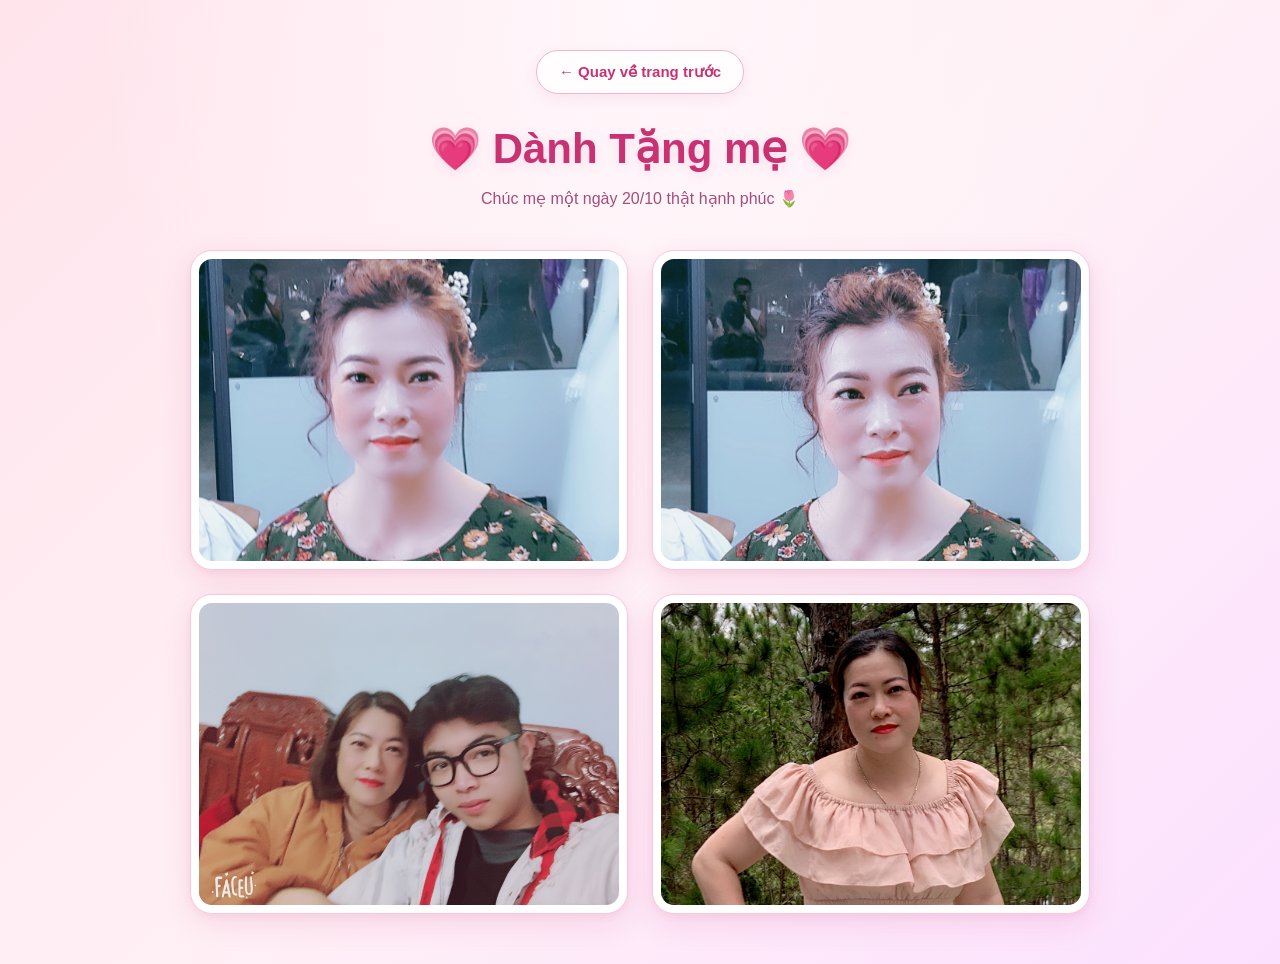
==== grallery.html @ 90fd1d10 "first commit" ====
<!doctype html>
<html lang="vi">
  <head>
    <meta charset="UTF-8" />
    <meta name="viewport" content="width=device-width, initial-scale=1.0" />

    <title>Món quà 20/10 💗</title>

    <style>
      * {
        margin: 0;
        padding: 0;
        box-sizing: border-box;
      }

      body {
        min-height: 100vh;
        padding: 50px 24px;
        font-family: "Segoe UI", sans-serif;
        background:
          radial-gradient(ellipse at top, #fff7fb, transparent 60%),
          linear-gradient(135deg, #ffe4ec, #fff0f5, #fce1ff);
      }

      /* Tiêu đề */
      h1 {
        text-align: center;
        color: #c83272;
        font-size: clamp(28px, 4vw, 42px);
        margin-bottom: 12px;
        text-shadow: 0 3px 12px #e879a933;
      }

      .subtitle {
        text-align: center;
        color: #a64d79;
        font-size: 16px;
        line-height: 1.7;
        margin-bottom: 38px;
      }

      /* Bố cục cố định 2 cột, 2 hàng */
      .gallery {
        width: 100%;
        max-width: 900px;
        margin: 0 auto;
        display: grid;
        grid-template-columns: repeat(2, minmax(0, 1fr));
        gap: 24px;
      }

      /* Khung ảnh */
      .gallery img {
        display: block;
        width: 100%;
        height: 320px;
        object-fit: cover;

        padding: 8px;
        background: white;
        border: 1px solid #f8c9dc;
        border-radius: 22px;

        box-shadow:
          0 10px 30px #c8327220,
          0 3px 8px #c8327212;

        transition:
          transform 0.35s ease,
          box-shadow 0.35s ease;

        animation: fadeIn 0.8s ease both;
      }

      /* Tạo thời gian xuất hiện lần lượt */
      .gallery img:nth-child(1) {
        animation-delay: 0.1s;
      }

      .gallery img:nth-child(2) {
        animation-delay: 0.25s;
      }

      .gallery img:nth-child(3) {
        animation-delay: 0.4s;
      }

      .gallery img:nth-child(4) {
        animation-delay: 0.55s;
      }

      /* Hiệu ứng rê chuột */
      .gallery img:hover {
        transform: translateY(-7px) scale(1.025);
        box-shadow: 0 18px 40px #c8327238;
      }

      /* Hiệu ứng xuất hiện */
      @keyframes fadeIn {
        from {
          opacity: 0;
          transform: translateY(25px);
        }

        to {
          opacity: 1;
          transform: translateY(0);
        }
      }

      /* Điện thoại */
      @media (max-width: 600px) {
        body {
          padding: 32px 16px;
        }

        .subtitle {
          margin-bottom: 25px;
          font-size: 14px;
        }

        .gallery {
          grid-template-columns: 1fr;
          gap: 20px;
          max-width: 420px;
        }

        .gallery img {
          height: auto;
          aspect-ratio: 4 / 3;
          border-radius: 18px;
          padding: 6px;
        }

        .gallery img:hover {
          transform: translateY(-3px);
        }
      }

      /* Giảm chuyển động nếu người dùng yêu cầu */
      @media (prefers-reduced-motion: reduce) {
        .gallery img {
          animation: none;
          transition: none;
        }
      }

      /* Nút quay về */
      .back-button {
        display: block;
        margin: 0 auto 30px;
        padding: 12px 22px;

        border: 1px solid #f3b5ce;
        border-radius: 30px;

        background: rgba(255, 255, 255, 0.85);
        color: #c83272;

        font-size: 15px;
        font-weight: 600;
        font-family: inherit;

        cursor: pointer;
        box-shadow: 0 5px 15px #c8327215;

        transition: all 0.3s ease;
      }

      .back-button:hover {
        background: #d94d88;
        color: white;
        transform: translateX(-4px);
        box-shadow: 0 8px 20px #c8327230;
      }

      .back-button:active {
        transform: scale(0.97);
      }
    </style>
  </head>

  <body>
    <button class="back-button" onclick="window.location.href = 'index.html'">
      ← Quay về trang trước
    </button>
    <h1>💗 Dành Tặng mẹ 💗</h1>

    <p class="subtitle">Chúc mẹ một ngày 20/10 thật hạnh phúc 🌷</p>

    <div class="gallery">
      <img src="./img/beauty_20200116191005.jpg" alt="Ảnh kỷ niệm 2" />
      <img src="./img/beauty_20200116191012.jpg" alt="Ảnh kỷ niệm 3" />
      <img src="./img/faceu_1643648922741.JPEG" alt="Ảnh kỷ niệm 3" />
      <img src="./img/faceu_1656305009359.JPEG" alt="Ảnh kỷ niệm 3" />
    </div>
  </body>
</html>
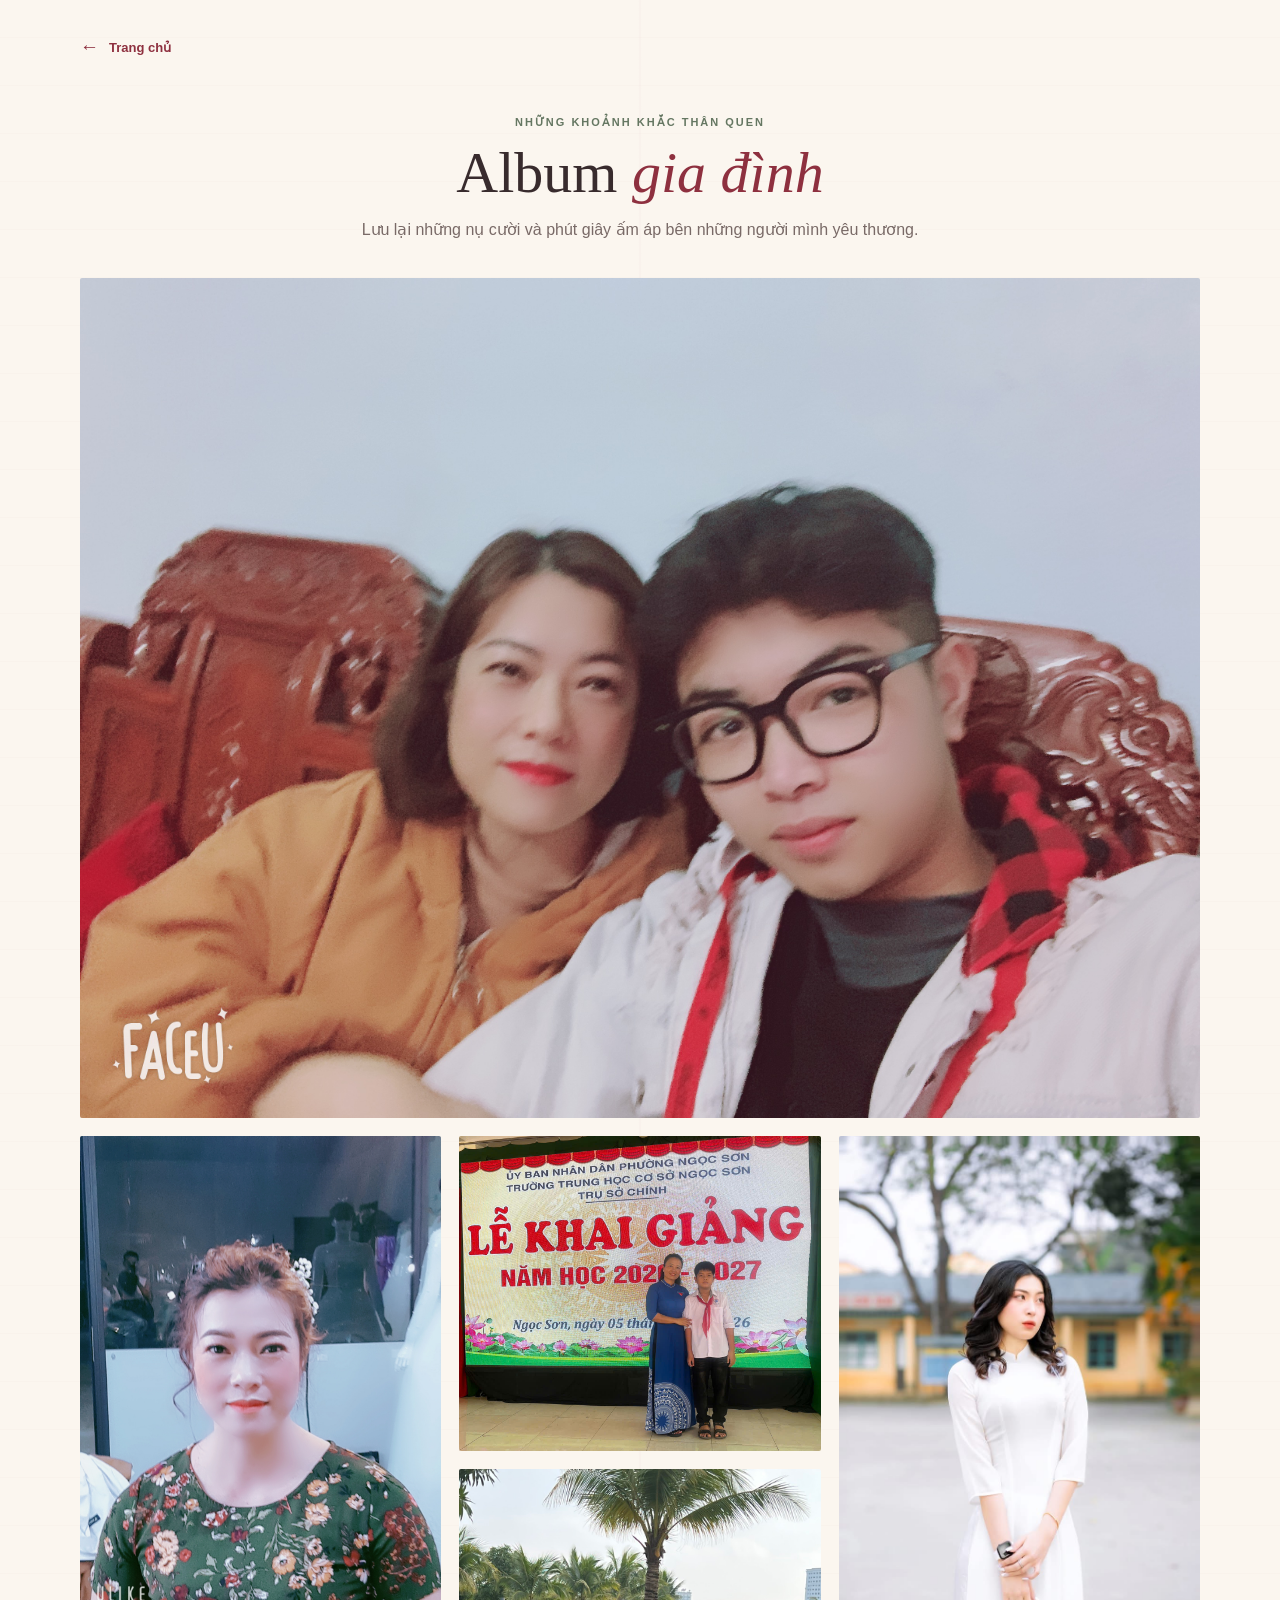
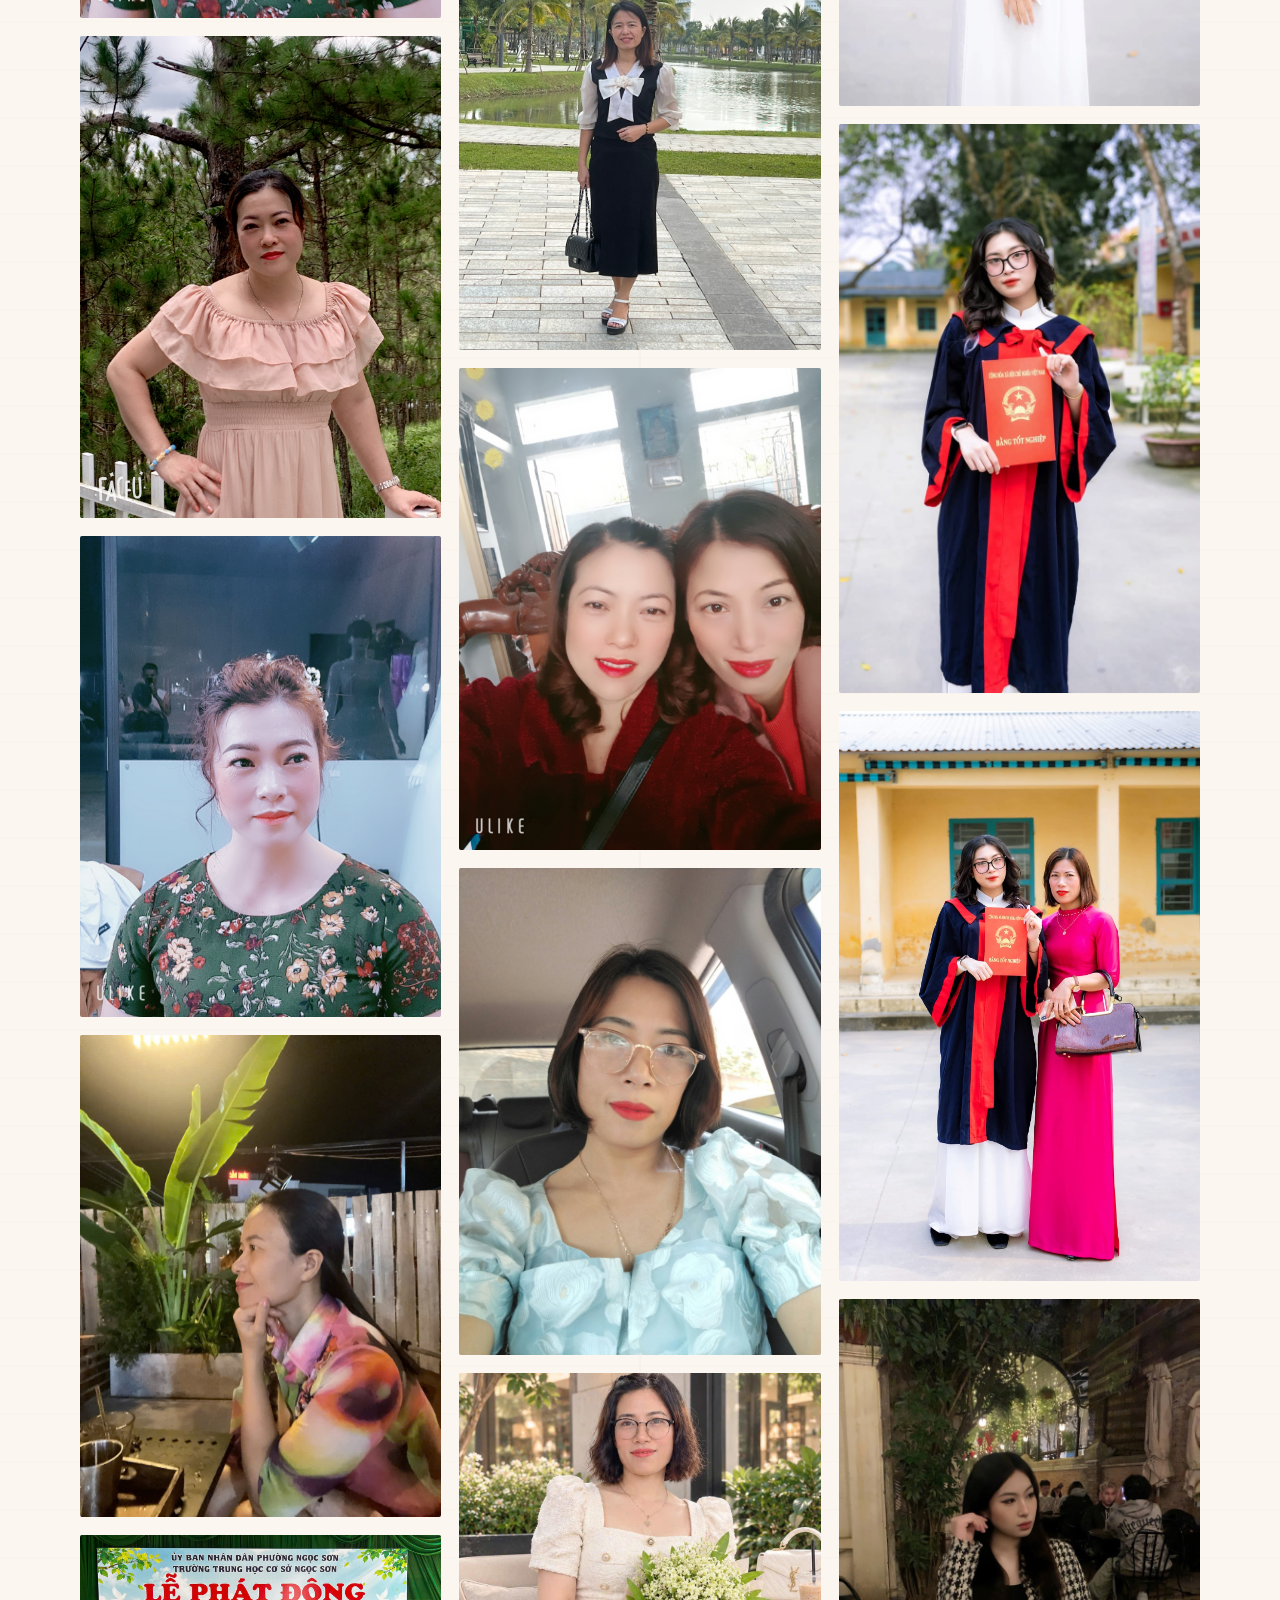
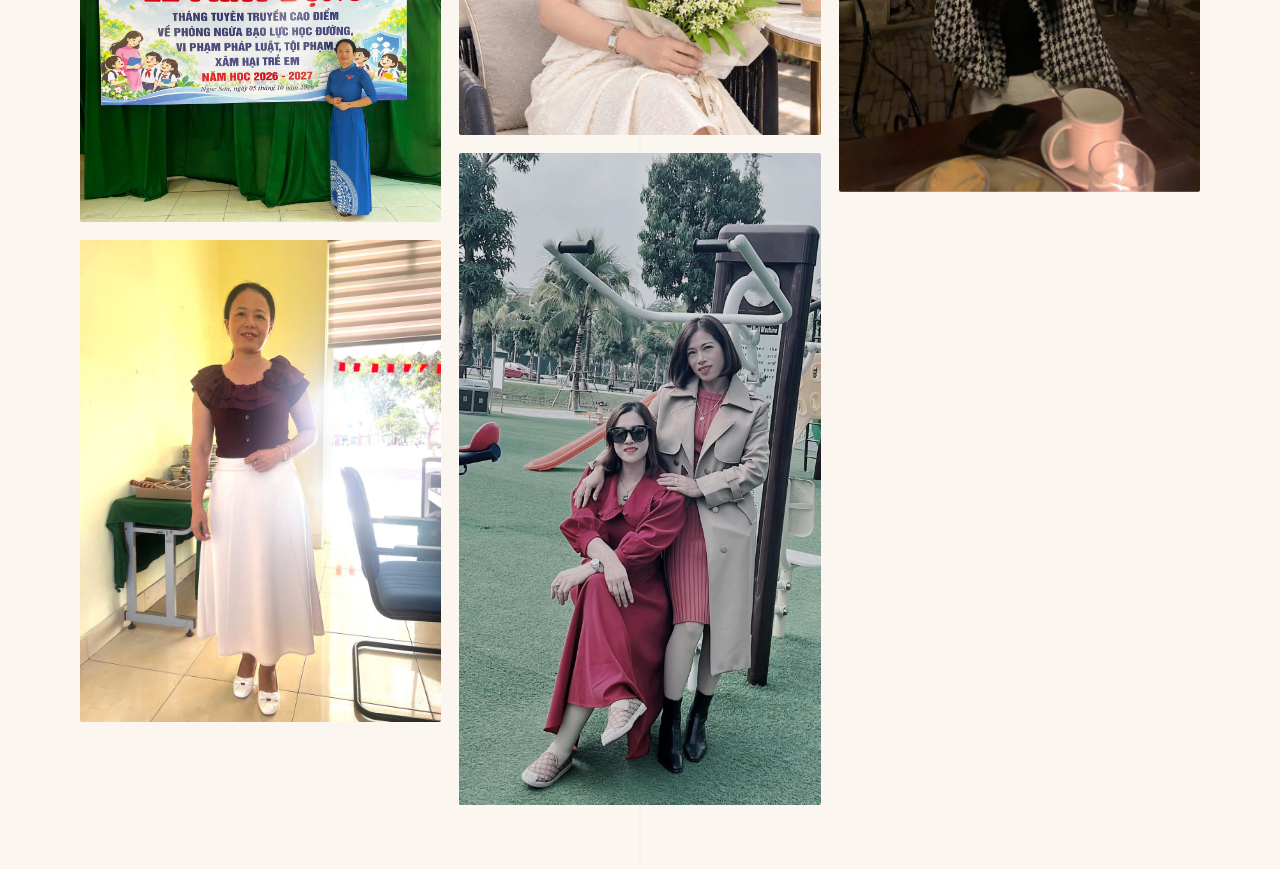
==== commit 224b65d7: "update" ====
--- a/grallery.html
+++ b/grallery.html
@@ -3,196 +3,166 @@
   <head>
     <meta charset="UTF-8" />
     <meta name="viewport" content="width=device-width, initial-scale=1.0" />
+    <meta name="theme-color" content="#fbf6ef" />
+    <title>Album gia đình · 20/10</title>
+    <link rel="stylesheet" href="style.css" />
+  </head>
+  <body class="gallery-page">
+    <main class="gallery-shell">
+      <a class="back-link" href="index.html">
+        <span aria-hidden="true">←</span> Trang chủ
+      </a>
 
-    <title>Món quà 20/10 💗</title>
+      <header class="gallery-header">
+        <p class="section-kicker">NHỮNG KHOẢNH KHẮC THÂN QUEN</p>
+        <h1>Album <em>gia đình</em></h1>
+        <p class="intro">
+          Lưu lại những nụ cười và phút giây ấm áp bên những người mình yêu
+          thương.
+        </p>
+      </header>
 
-    <style>
-      * {
-        margin: 0;
-        padding: 0;
-        box-sizing: border-box;
-      }
-
-      body {
-        min-height: 100vh;
-        padding: 50px 24px;
-        font-family: "Segoe UI", sans-serif;
-        background:
-          radial-gradient(ellipse at top, #fff7fb, transparent 60%),
-          linear-gradient(135deg, #ffe4ec, #fff0f5, #fce1ff);
-      }
-
-      /* Tiêu đề */
-      h1 {
-        text-align: center;
-        color: #c83272;
-        font-size: clamp(28px, 4vw, 42px);
-        margin-bottom: 12px;
-        text-shadow: 0 3px 12px #e879a933;
-      }
-
-      .subtitle {
-        text-align: center;
-        color: #a64d79;
-        font-size: 16px;
-        line-height: 1.7;
-        margin-bottom: 38px;
-      }
-
-      /* Bố cục cố định 2 cột, 2 hàng */
-      .gallery {
-        width: 100%;
-        max-width: 900px;
-        margin: 0 auto;
-        display: grid;
-        grid-template-columns: repeat(2, minmax(0, 1fr));
-        gap: 24px;
-      }
-
-      /* Khung ảnh */
-      .gallery img {
-        display: block;
-        width: 100%;
-        height: 320px;
-        object-fit: cover;
-
-        padding: 8px;
-        background: white;
-        border: 1px solid #f8c9dc;
-        border-radius: 22px;
-
-        box-shadow:
-          0 10px 30px #c8327220,
-          0 3px 8px #c8327212;
-
-        transition:
-          transform 0.35s ease,
-          box-shadow 0.35s ease;
-
-        animation: fadeIn 0.8s ease both;
-      }
-
-      /* Tạo thời gian xuất hiện lần lượt */
-      .gallery img:nth-child(1) {
-        animation-delay: 0.1s;
-      }
-
-      .gallery img:nth-child(2) {
-        animation-delay: 0.25s;
-      }
-
-      .gallery img:nth-child(3) {
-        animation-delay: 0.4s;
-      }
-
-      .gallery img:nth-child(4) {
-        animation-delay: 0.55s;
-      }
-
-      /* Hiệu ứng rê chuột */
-      .gallery img:hover {
-        transform: translateY(-7px) scale(1.025);
-        box-shadow: 0 18px 40px #c8327238;
-      }
-
-      /* Hiệu ứng xuất hiện */
-      @keyframes fadeIn {
-        from {
-          opacity: 0;
-          transform: translateY(25px);
-        }
-
-        to {
-          opacity: 1;
-          transform: translateY(0);
-        }
-      }
-
-      /* Điện thoại */
-      @media (max-width: 600px) {
-        body {
-          padding: 32px 16px;
-        }
-
-        .subtitle {
-          margin-bottom: 25px;
-          font-size: 14px;
-        }
-
-        .gallery {
-          grid-template-columns: 1fr;
-          gap: 20px;
-          max-width: 420px;
-        }
-
-        .gallery img {
-          height: auto;
-          aspect-ratio: 4 / 3;
-          border-radius: 18px;
-          padding: 6px;
-        }
-
-        .gallery img:hover {
-          transform: translateY(-3px);
-        }
-      }
-
-      /* Giảm chuyển động nếu người dùng yêu cầu */
-      @media (prefers-reduced-motion: reduce) {
-        .gallery img {
-          animation: none;
-          transition: none;
-        }
-      }
-
-      /* Nút quay về */
-      .back-button {
-        display: block;
-        margin: 0 auto 30px;
-        padding: 12px 22px;
-
-        border: 1px solid #f3b5ce;
-        border-radius: 30px;
-
-        background: rgba(255, 255, 255, 0.85);
-        color: #c83272;
-
-        font-size: 15px;
-        font-weight: 600;
-        font-family: inherit;
-
-        cursor: pointer;
-        box-shadow: 0 5px 15px #c8327215;
-
-        transition: all 0.3s ease;
-      }
-
-      .back-button:hover {
-        background: #d94d88;
-        color: white;
-        transform: translateX(-4px);
-        box-shadow: 0 8px 20px #c8327230;
-      }
-
-      .back-button:active {
-        transform: scale(0.97);
-      }
-    </style>
-  </head>
-
-  <body>
-    <button class="back-button" onclick="window.location.href = 'index.html'">
-      ← Quay về trang trước
-    </button>
-    <h1>💗 Dành Tặng mẹ 💗</h1>
-
-    <p class="subtitle">Chúc mẹ một ngày 20/10 thật hạnh phúc 🌷</p>
-
-    <div class="gallery">
-      <img src="./img/beauty_20200116191005.jpg" alt="Ảnh kỷ niệm 2" />
-      <img src="./img/beauty_20200116191012.jpg" alt="Ảnh kỷ niệm 3" />
-      <img src="./img/faceu_1643648922741.JPEG" alt="Ảnh kỷ niệm 3" />
-      <img src="./img/faceu_1656305009359.JPEG" alt="Ảnh kỷ niệm 3" />
-    </div>
+      <section class="gallery" aria-label="Ảnh gia đình">
+        <img
+          class="gallery-feature"
+          src="./img/faceu_1643648922741.JPEG"
+          alt="Khoảnh khắc ấm áp bên người thân trong gia đình"
+          width="2880"
+          height="2160"
+          fetchpriority="high"
+        />
+        <div class="gallery-grid">
+          <img
+            src="./img/beauty_20200116191005.jpg"
+            alt="Mẹ lập nè"
+            width="1080"
+            height="1440"
+            loading="lazy"
+            decoding="async"
+          />
+          <img
+            src="./img/faceu_1656305009359.JPEG"
+            alt="Mẹ lập xinh thí :>>"
+            width="2160"
+            height="2880"
+            loading="lazy"
+            decoding="async"
+          />
+          <img
+            src="./img/beauty_20200116191012.jpg"
+            alt="Há há"
+            width="1080"
+            height="1440"
+            loading="lazy"
+            decoding="async"
+          />
+          <img
+            src="./img/1792498989629_7966953442903119734_7966953442903119734_cb0819820c4ac9bb6b419cbcb66eeb27.jpg"
+            alt="Sau về bác hà mời cà phê nhá"
+            width="958"
+            height="1276"
+            loading="lazy"
+            decoding="async"
+          />
+          <img
+            src="./img/1792498989651_7966953442903119734_7966953442903119734_4378e06fc318e235385d017863959ff0.jpg"
+            alt="không biết nói gì luôn"
+            width="1280"
+            height="1018"
+            loading="lazy"
+            decoding="async"
+          />
+          <img
+            src="./img/1792498989667_7966953442903119734_7966953442903119734_b5bafb4adc55791974e473126bf60d37.jpg"
+            alt="slay quá"
+            width="960"
+            height="1280"
+            loading="lazy"
+            decoding="async"
+          />
+          <img
+            src="./img/1792498989681_7966953442903119734_7966953442903119734_700edaec79cb8307f3b8a2e92f5ce676.jpg"
+            alt="Khoa bẩn và bác hà"
+            width="1280"
+            height="1114"
+            loading="lazy"
+            decoding="async"
+          />
+          <img
+            src="./img/1792499151226_7966953442903119734_7966953442903119734_7cfabb60aee1cc063792e4d7dfd26ed6.jpg"
+            alt="Xin mãi mới cho ảnh"
+            width="960"
+            height="1280"
+            loading="lazy"
+            decoding="async"
+          />
+          <img
+            src="./img/beauty_20190224095437.jpg"
+            alt="20/10 zui vẻ"
+            width="1080"
+            height="1440"
+            loading="lazy"
+            decoding="async"
+          />
+          <img
+            src="./img/GHFX9268.JPG"
+            alt="Sau về cháu đòi lẩu nhá"
+            width="1560"
+            height="2104"
+            loading="lazy"
+            decoding="async"
+          />
+          <img
+            src="./img/IMG_7240.JPG"
+            alt="Tấm này bác thanh xinh thí"
+            width="960"
+            height="960"
+            loading="lazy"
+            decoding="async"
+          />
+          <img
+            src="./img/IMG_7241.JPG"
+            alt="Hôm này không được đi chơi này"
+            width="1134"
+            height="2048"
+            loading="lazy"
+            decoding="async"
+          />
+          <img
+            src="./img/IMG_7242.JPG"
+            alt="Chị tôi"
+            width="761"
+            height="1200"
+            loading="lazy"
+            decoding="async"
+          />
+          <img
+            src="./img/IMG_7243.JPG"
+            alt="khỏi phải bàn rồi"
+            width="762"
+            height="1200"
+            loading="lazy"
+            decoding="async"
+          />
+          <img
+            src="./img/IMG_7244.JPG"
+            alt="Khôn được đi chụp cùng"
+            width="1297"
+            height="2048"
+            loading="lazy"
+            decoding="async"
+          />
+          <img
+            src="./img/IMG_7245.JPG"
+            alt="Linh béo"
+            width="1504"
+            height="2048"
+            loading="lazy"
+            decoding="async"
+          />
+        </div>
+      </section>
+    </main>
+    <script src="gallery.js" defer></script>
   </body>
 </html>
--- a/style.css
+++ b/style.css
@@ -0,0 +1,632 @@
+:root {
+  color-scheme: light;
+  --paper: #fbf6ef;
+  --paper-deep: #f0e7dc;
+  --ink: #382b2d;
+  --muted: #796a67;
+  --wine: #8e303f;
+  --coral: #c96259;
+  --sage: #657762;
+  --rule: #e4d6cb;
+  --serif: Cambria, Georgia, "Times New Roman", serif;
+  --sans: "Segoe UI", Tahoma, Arial, sans-serif;
+}
+
+* {
+  box-sizing: border-box;
+}
+
+html {
+  min-width: 320px;
+  background: var(--paper);
+}
+
+body {
+  position: relative;
+  min-height: 100vh;
+  margin: 0;
+  overflow-x: hidden;
+  color: var(--ink);
+  font-family: var(--sans);
+  background-color: var(--paper);
+  background-image:
+    linear-gradient(90deg, transparent 49.9%, #8e303f08 50%, transparent 50.1%),
+    repeating-linear-gradient(0deg, transparent 0 47px, #8e303f08 48px);
+}
+
+.hearts {
+  position: fixed;
+  inset: 0;
+  z-index: 0;
+  overflow: hidden;
+  pointer-events: none;
+}
+
+.card {
+  position: relative;
+  z-index: 1;
+  width: min(100% - 48px, 1040px);
+  margin: 0 auto;
+  padding: 68px 0 42px;
+  animation: appear 700ms ease both;
+}
+
+.greeting-header {
+  max-width: 760px;
+  margin: 0 auto 34px;
+  text-align: center;
+}
+
+.subtitle,
+.section-kicker {
+  color: var(--wine);
+  font-size: 11px;
+  font-weight: 700;
+  letter-spacing: 2px;
+}
+
+.subtitle {
+  display: flex;
+  align-items: center;
+  justify-content: center;
+  gap: 12px;
+  margin: 0 0 22px;
+}
+
+.subtitle span {
+  display: grid;
+  width: 38px;
+  aspect-ratio: 1;
+  place-items: center;
+  border: 1px solid var(--coral);
+  border-radius: 50%;
+  color: var(--coral);
+  font-family: var(--serif);
+  font-size: 16px;
+  letter-spacing: 0;
+}
+
+.subtitle i {
+  width: 28px;
+  height: 1px;
+  background: var(--rule);
+}
+
+h1,
+h2,
+p,
+figure {
+  margin-top: 0;
+}
+
+h1 {
+  margin-bottom: 18px;
+  font-family: var(--serif);
+  font-size: clamp(42px, 6vw, 76px);
+  font-weight: 400;
+  line-height: 1.02;
+}
+
+h1 em {
+  color: var(--wine);
+  font-weight: 400;
+}
+
+.intro {
+  max-width: 560px;
+  margin: 0 auto;
+  color: var(--muted);
+  font-size: 16px;
+  line-height: 1.75;
+}
+
+.hero-photo {
+  position: relative;
+  width: 100%;
+  height: clamp(260px, 43vw, 430px);
+  margin: 0 auto;
+  overflow: hidden;
+  background: #d5d9ca;
+}
+
+.hero-photo::after {
+  position: absolute;
+  inset: 55% 0 0;
+  content: "";
+  background: linear-gradient(transparent, #24191899);
+  pointer-events: none;
+}
+
+.hero-photo img {
+  display: block;
+  width: 100%;
+  height: 100%;
+  object-fit: cover;
+  object-position: center 53%;
+}
+
+.hero-photo figcaption {
+  position: absolute;
+  right: 22px;
+  bottom: 18px;
+  left: 22px;
+  z-index: 1;
+  color: white;
+  font-family: var(--serif);
+  font-size: 17px;
+  font-style: italic;
+  text-align: center;
+}
+
+.wishes {
+  display: grid;
+  grid-template-columns: minmax(230px, 0.8fr) minmax(0, 1.2fr);
+  gap: 48px;
+  padding: 56px 7% 44px;
+  border-bottom: 1px solid var(--rule);
+}
+
+.section-heading {
+  align-self: start;
+  padding-top: 8px;
+}
+
+.section-kicker {
+  margin-bottom: 16px;
+  color: var(--sage);
+}
+
+h2 {
+  margin-bottom: 0;
+  font-family: var(--serif);
+  font-size: clamp(28px, 3vw, 40px);
+  font-weight: 400;
+  line-height: 1.18;
+}
+
+.wishes .section-heading h2 {
+  font-size: clamp(27px, 2.7vw, 36px);
+}
+
+.message {
+  display: grid;
+  grid-template-columns: repeat(2, minmax(0, 1fr));
+  gap: 0 28px;
+  margin: 0;
+  padding: 0;
+  list-style: none;
+  counter-reset: wish;
+}
+
+.message li {
+  position: relative;
+  min-height: 82px;
+  padding: 12px 0 14px 38px;
+  border-top: 1px solid var(--rule);
+  color: #594a47;
+  font-size: 14px;
+  line-height: 1.65;
+  counter-increment: wish;
+}
+
+.message li::before {
+  position: absolute;
+  top: 11px;
+  left: 0;
+  color: var(--coral);
+  content: "0" counter(wish);
+  font-family: var(--serif);
+  font-size: 17px;
+}
+
+.album-link {
+  display: flex;
+  width: fit-content;
+  min-height: 52px;
+  align-items: center;
+  justify-content: center;
+  gap: 14px;
+  margin: 30px auto 0;
+  padding: 0 24px;
+  border: 1px solid var(--wine);
+  color: var(--wine);
+  font-size: 14px;
+  font-weight: 700;
+  text-decoration: none;
+  transition:
+    color 180ms ease,
+    background-color 180ms ease,
+    transform 180ms ease;
+}
+
+.album-link span:first-child {
+  font-size: 20px;
+}
+
+.album-link span:last-child {
+  font-size: 17px;
+}
+
+.album-link:hover {
+  transform: translateY(-2px);
+  color: white;
+  background: var(--wine);
+}
+
+.album-link:focus-visible,
+.back-link:focus-visible {
+  outline: 3px solid var(--coral);
+  outline-offset: 4px;
+}
+
+.signature {
+  margin: 20px 0 0;
+  color: var(--muted);
+  font-family: var(--serif);
+  font-size: 15px;
+  font-style: italic;
+  text-align: center;
+}
+
+.heart {
+  position: fixed;
+  bottom: -40px;
+  pointer-events: none;
+  animation: float-up linear forwards;
+}
+
+.gallery-page {
+  padding: 26px 0 64px;
+}
+
+.gallery-shell {
+  width: min(100% - 48px, 1120px);
+  margin: 0 auto;
+}
+
+.back-link {
+  display: inline-flex;
+  min-height: 42px;
+  align-items: center;
+  gap: 10px;
+  color: var(--wine);
+  font-size: 13px;
+  font-weight: 700;
+  text-decoration: none;
+}
+
+.back-link span {
+  font-size: 19px;
+  transition: transform 180ms ease;
+}
+
+.back-link:hover span {
+  transform: translateX(-4px);
+}
+
+.gallery-header {
+  max-width: 720px;
+  margin: 48px auto 34px;
+  text-align: center;
+}
+
+.gallery-header .section-kicker {
+  margin-bottom: 14px;
+}
+
+.gallery-header h1 {
+  margin-bottom: 14px;
+  font-size: clamp(36px, 5vw, 58px);
+}
+
+.gallery-header .intro {
+  max-width: 600px;
+}
+
+.gallery {
+  display: block;
+}
+
+.gallery-feature {
+  display: block;
+  width: 100%;
+  height: auto;
+  aspect-ratio: 4 / 3;
+  object-fit: cover;
+  margin-bottom: 18px;
+  background: var(--paper-deep);
+  border-radius: 2px;
+  cursor: zoom-in;
+  transition:
+    filter 350ms ease,
+    transform 500ms cubic-bezier(0.2, 0.75, 0.25, 1);
+}
+
+.gallery-feature:hover {
+  filter: saturate(1.06);
+  transform: scale(1.006);
+}
+
+.gallery-grid {
+  columns: 3 260px;
+  column-gap: 18px;
+  column-fill: balance;
+}
+
+.gallery-grid img {
+  display: block;
+  width: 100%;
+  height: auto;
+  margin: 0 0 18px;
+  break-inside: avoid;
+  background: var(--paper-deep);
+  border-radius: 2px;
+  transition:
+    filter 250ms ease,
+    transform 350ms ease;
+  cursor: zoom-in;
+  transition:
+    filter 300ms ease,
+    transform 400ms cubic-bezier(0.2, 0.75, 0.25, 1);
+}
+
+.gallery-grid img:nth-child(3n + 1) {
+  animation-delay: 60ms;
+}
+
+.gallery-grid img:nth-child(3n + 2) {
+  animation-delay: 140ms;
+}
+
+.gallery-grid img:nth-child(3n) {
+  animation-delay: 220ms;
+}
+
+.gallery-grid img:hover {
+  position: relative;
+  z-index: 1;
+  filter: saturate(1.08) contrast(1.02);
+  transform: scale(1.025);
+}
+
+.gallery-feature:focus-visible,
+.gallery-grid img:focus-visible {
+  outline: 3px solid var(--coral);
+  outline-offset: 4px;
+}
+
+.lightbox {
+  width: min(92vw, 1180px);
+  max-width: none;
+  max-height: 92vh;
+  padding: 56px 64px 24px;
+  overflow: visible;
+  border: 1px solid #ffffff30;
+  color: #fff;
+  background: #211c1bd9;
+  box-shadow: 0 24px 90px #0008;
+}
+
+.lightbox[open] {
+  animation: lightbox-in 220ms ease both;
+}
+
+.lightbox::backdrop {
+  background: #171313e8;
+  backdrop-filter: blur(12px);
+}
+
+.lightbox-image {
+  display: block;
+  width: 100%;
+  max-height: calc(92vh - 118px);
+  object-fit: contain;
+}
+
+.lightbox-caption {
+  margin: 16px 0 0;
+  color: #f4e9df;
+  font-family: var(--serif);
+  font-size: 16px;
+  text-align: center;
+}
+
+.lightbox-button {
+  position: absolute;
+  display: grid;
+  width: 44px;
+  height: 44px;
+  place-items: center;
+  border: 1px solid #ffffff55;
+  border-radius: 50%;
+  color: #fff;
+  background: #ffffff12;
+  font: inherit;
+  font-size: 23px;
+  cursor: pointer;
+  transition:
+    background-color 180ms ease,
+    transform 180ms ease;
+}
+
+.lightbox-button:hover {
+  transform: scale(1.06);
+  background: #ffffff2b;
+}
+
+.lightbox-button:focus-visible {
+  outline: 2px solid white;
+  outline-offset: 3px;
+}
+
+.lightbox-close {
+  top: 12px;
+  right: 12px;
+}
+
+.lightbox-previous {
+  top: 50%;
+  left: 10px;
+  transform: translateY(-50%);
+}
+
+.lightbox-next {
+  top: 50%;
+  right: 10px;
+  transform: translateY(-50%);
+}
+
+.lightbox-previous:hover,
+.lightbox-next:hover {
+  transform: translateY(-50%) scale(1.06);
+}
+
+@keyframes lightbox-in {
+  from {
+    opacity: 0;
+    transform: translateY(10px) scale(0.985);
+  }
+
+  to {
+    opacity: 1;
+    transform: translateY(0) scale(1);
+  }
+}
+
+@keyframes float-up {
+  to {
+    transform: translateY(-110vh) rotate(18deg);
+    opacity: 0;
+  }
+}
+
+@keyframes appear {
+  from {
+    opacity: 0;
+    transform: translateY(16px);
+  }
+
+  to {
+    opacity: 1;
+    transform: translateY(0);
+  }
+}
+
+@media (max-width: 700px) {
+  .card {
+    width: min(100% - 32px, 540px);
+    padding-top: 44px;
+  }
+
+  .greeting-header {
+    margin-bottom: 26px;
+  }
+
+  h1 {
+    font-size: clamp(40px, 11vw, 58px);
+  }
+
+  .intro {
+    font-size: 14px;
+  }
+
+  .hero-photo {
+    height: 300px;
+  }
+
+  .wishes {
+    grid-template-columns: 1fr;
+    gap: 24px;
+    padding: 38px 4% 30px;
+  }
+
+  .message {
+    grid-template-columns: 1fr;
+  }
+
+  .message li {
+    min-height: 0;
+  }
+
+  .gallery-page {
+    padding-top: 14px;
+  }
+
+  .gallery-shell {
+    width: min(100% - 32px, 540px);
+  }
+
+  .gallery-header {
+    margin: 34px auto 24px;
+  }
+
+  .gallery-feature {
+    margin-bottom: 10px;
+  }
+
+  .gallery-grid {
+    column-count: 2;
+    column-width: auto;
+    column-gap: 10px;
+  }
+
+  .gallery-grid img {
+    margin-bottom: 10px;
+  }
+
+  .lightbox {
+    width: 100vw;
+    max-height: 100dvh;
+    padding: 56px 16px 20px;
+    border: 0;
+  }
+
+  .lightbox-image {
+    max-height: calc(100dvh - 122px);
+  }
+
+  .lightbox-button {
+    width: 40px;
+    height: 40px;
+  }
+
+  .lightbox-previous {
+    left: 4px;
+  }
+
+  .lightbox-next {
+    right: 4px;
+  }
+}
+
+@media (max-width: 420px) {
+  .card,
+  .gallery-shell {
+    width: calc(100% - 28px);
+  }
+
+  .subtitle {
+    gap: 8px;
+    font-size: 9px;
+    letter-spacing: 1.5px;
+  }
+
+  .hero-photo {
+    height: 250px;
+  }
+
+  .hero-photo figcaption {
+    font-size: 15px;
+  }
+}
+
+@media (prefers-reduced-motion: reduce) {
+  *,
+  *::before,
+  *::after {
+    scroll-behavior: auto !important;
+    animation-duration: 0.01ms !important;
+    animation-iteration-count: 1 !important;
+    transition-duration: 0.01ms !important;
+  }
+}
